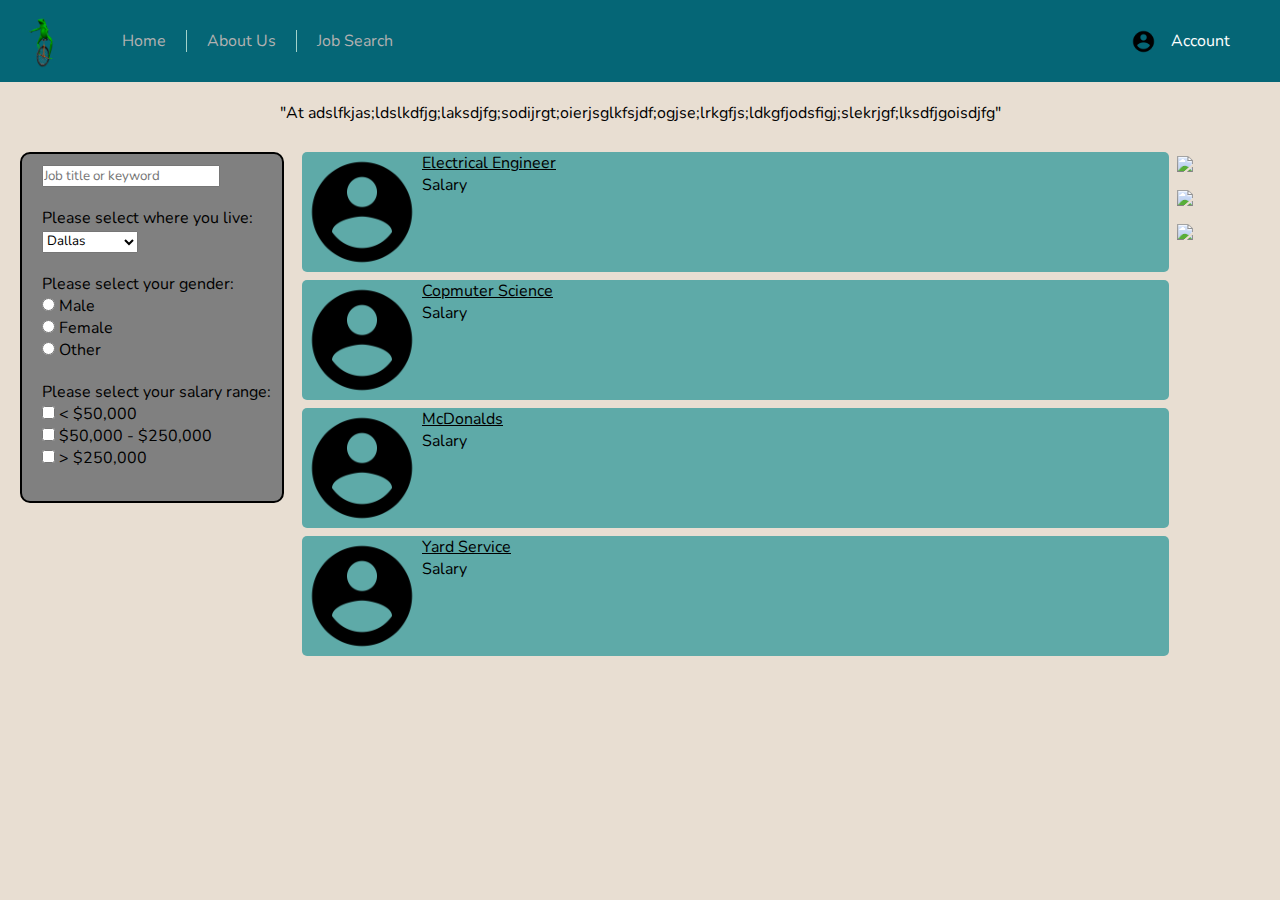
==== HowdyHack_Website/index.html @ cde0ae7b "Add files via upload" ====
<!DOCTYPE html>
<html>
  <head>
    <meta charset="utf-8">
    <meta name="viewport" content="width=device-width, initial-scale=1">
    <link rel="stylesheet" href="styles.css">
    <title>Heatmap Presentation</title>
    <link href="https://fonts.googleapis.com/css2?family=Nunito:ital,wght@1,300&display=swap" rel="stylesheet">
  <body>

    <div class="header-main">
      <div class="menu">
        <ul>
          <li class="logo"><img src="DatBoi.png"></li>
          <li><p>Home</p></li>
          <div class="vertical-line"></div>
          <li><p>About Us</p></li>
          <div class="vertical-line"></div>
          <li><p>Job Search</p></li>
        </ul>
        <ul class="floatright">
          <li><img src="User.png" class="AccountLogo"></li>
          <li><a href="#" class="LogIn">Account</a></li>
        </ul>
      </div>
    </div>

    <div class="body-main">
      <div id="statement">
        <p>"At adslfkjas;ldslkdfjg;laksdjfg;sodijrgt;oierjsglkfsjdf;ogjse;lrkgfjs;ldkgfjodsfigj;slekrjgf;lksdfjgoisdjfg"</p>
      </div>

      <div class="interactives">

        <div class="searchbox">
          <input type="text" placeholder="Job title or keyword">
        </div>

        <div class="dropdown">
          <p>Please select where you live:</p>
          <select name="opt">
            <option value="a">Dallas</option>
            <option value="b">Houston</option>
            <option value="c">San Antonio</option>
          </select>
          <br>
        </div>

        <div class="radiobox">
          <p>Please select your gender:</p>
          <input type="radio" id="male" name="gender" value="male">
          <label for="male">Male</label><br>
          <input type="radio" id="female" name="gender" value="female">
          <label for="female">Female</label><br>
          <input type="radio" id="other" name="gender" value="other">
          <label for="other">Other</label><br>
        </div>

        <div class="checkbox">
          <p>Please select your salary range:</p>
          <input type="checkbox" id="range1" name="range1">
          <label for="range1"> < $50,000</label><br>
          <input type="checkbox" id="range2" name="range2">
          <label for="range2"> $50,000 - $250,000</label><br>
          <input type="checkbox" id="range3" name="range3">
          <label for="range3"> > $250,000</label><br><br>
        </div>
      </div>

      <div class="spacer"></div>

      <div class="job-listings">
          <div class="job">
            <img src="User.png" class="jobImage">
            <a href="#" class="jobTitle">Electrical Engineer</a>
            <p>Salary</p>
          </div>
          <div class="job">
              <img src="User.png" class="jobImage">
            <a href="#" class="jobTitle">Copmuter Science</a>
            <p>Salary</p>
          </div>
          <div class="job">
            <img src="User.png" class="jobImage">
            <a href="#" class="jobTitle">McDonalds</a>
            <p>Salary</p>
          </div>
          <div class="job">
            <img src="User.png" class="jobImage">
            <a href="#" class="jobTitle">Yard Service</a>
            <p>Salary</p>
          </div>
      </div>

      <div class="ads">
        <div class="extra-image">
          <img src="https://via.placeholder.com/150">
        </div>

        <div class="extra-image">
          <img src="https://via.placeholder.com/150">
        </div>

        <div class="extra-image">
          <img src="https://via.placeholder.com/150">
        </div>
      </div>

    </div>


    <!-- <a href="">text</a> to link to website-->
    <!-- adding target="_blank" opens in new tab-->
    <!-- can put a button in hyperlink area-->
    <!-- for images on computer save in file then refrence file name-->
  </body>

</html>
---- HowdyHack_Website/styles.css ----
/* can change font through google font api later using
@import url('');*/

* {
  margin: 0;
  padding: 0;
  font-family: 'Nunito', sans-serif;
}

.header-main{
  width: 100%;
  height: 100%;
  background: #056676;
}

.menu ul{
  display: inline-flex;
  margin: 30px;
}

.menu ul li{
  display: inline-flex;
  list-style: none;
  margin: 0 20px;
  color: #b2b1b1;
  cursor: pointer;
}

.vertical-line {
  border-left: .5px solid #a3d2ca;
}

.AccountLogo{
  width: 25px;
  height: 25px;
  margin-right: -40px;
  margin-top: -1px;
}

.floatright {
  float: right;
}

body {
  background-color: #e8ded2;
}

.logo img{
  width: 80px;
  margin: 0;
  padding: 0;
  margin-left: -48px;
  margin-top: -20px;
  margin-bottom: -20px;
  display: inline-flex;
}

.LogIn {
  top: 30px;
  right: 100px;
  text-decoration: none;
  color: #fff;
}

#statement {
  text-align: center;
  margin-top: 20px;
  margin-bottom: -20px;
}

.interactives {
  margin-left: 20px;
  margin-top: 48px;
  background-color: grey;
  padding-left: 10px;
  border: 2px solid black;
  height: auto;
  width: 250px;
  border-radius: 10px;
  float: left;
  position: relative;
}

.searchbox {
  padding: 10px;
}

.dropdown {
  padding: 10px;
}

.radiobox {
  padding: 10px;
}

.checkbox {
  padding: 10px;
}

.spacer{
  margin-top: 40px;
}

.job-listings{
  margin-left: 10px;
  width: 69%;
  float: left;
}

.job{
  background-color: #5eaaa8;
  height: 120px;
  margin: 8px;
  border-radius: 5px;
}

.jobImage{
  float: left;
  height: 120px;
}

.jobTitle {
  color: black;
}

.ads{
  float: left;
}

.extra-image {
    position: relative;
    margin-top: 12px;
}
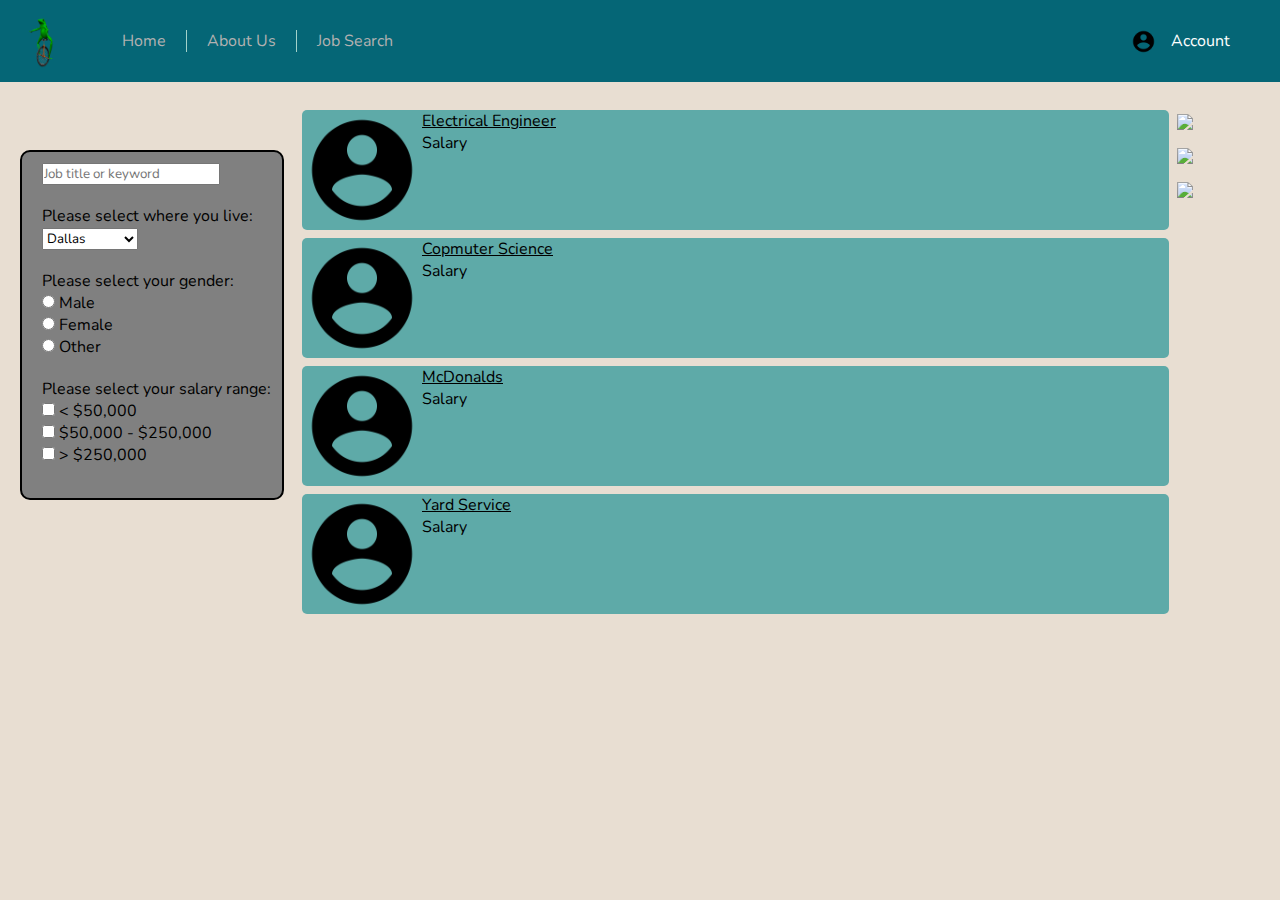
==== commit 43851df3: "Integrated mouse_and_click into dummy website" ====
--- a/HowdyHack_Website/index.html
+++ b/HowdyHack_Website/index.html
@@ -1,5 +1,5 @@
 <!DOCTYPE html>
-<html>
+<html onclick="getClickPosition(event)" onmousemove="showCoords(event)" onmouseout="clearCoor()">
   <head>
     <meta charset="utf-8">
     <meta name="viewport" content="width=device-width, initial-scale=1">
@@ -27,7 +27,8 @@
 
     <div class="body-main">
       <div id="statement">
-        <p>"At adslfkjas;ldslkdfjg;laksdjfg;sodijrgt;oierjsglkfsjdf;ogjse;lrkgfjs;ldkgfjodsfigj;slekrjgf;lksdfjgoisdjfg"</p>
+        <p id="mouse_click"></p>
+        <p id="mouse_move"></p>
       </div>
 
       <div class="interactives">
@@ -108,11 +109,7 @@
 
     </div>
 
-
-    <!-- <a href="">text</a> to link to website-->
-    <!-- adding target="_blank" opens in new tab-->
-    <!-- can put a button in hyperlink area-->
-    <!-- for images on computer save in file then refrence file name-->
+    <script src="js/frontend.js"></script>
   </body>
 
 </html>
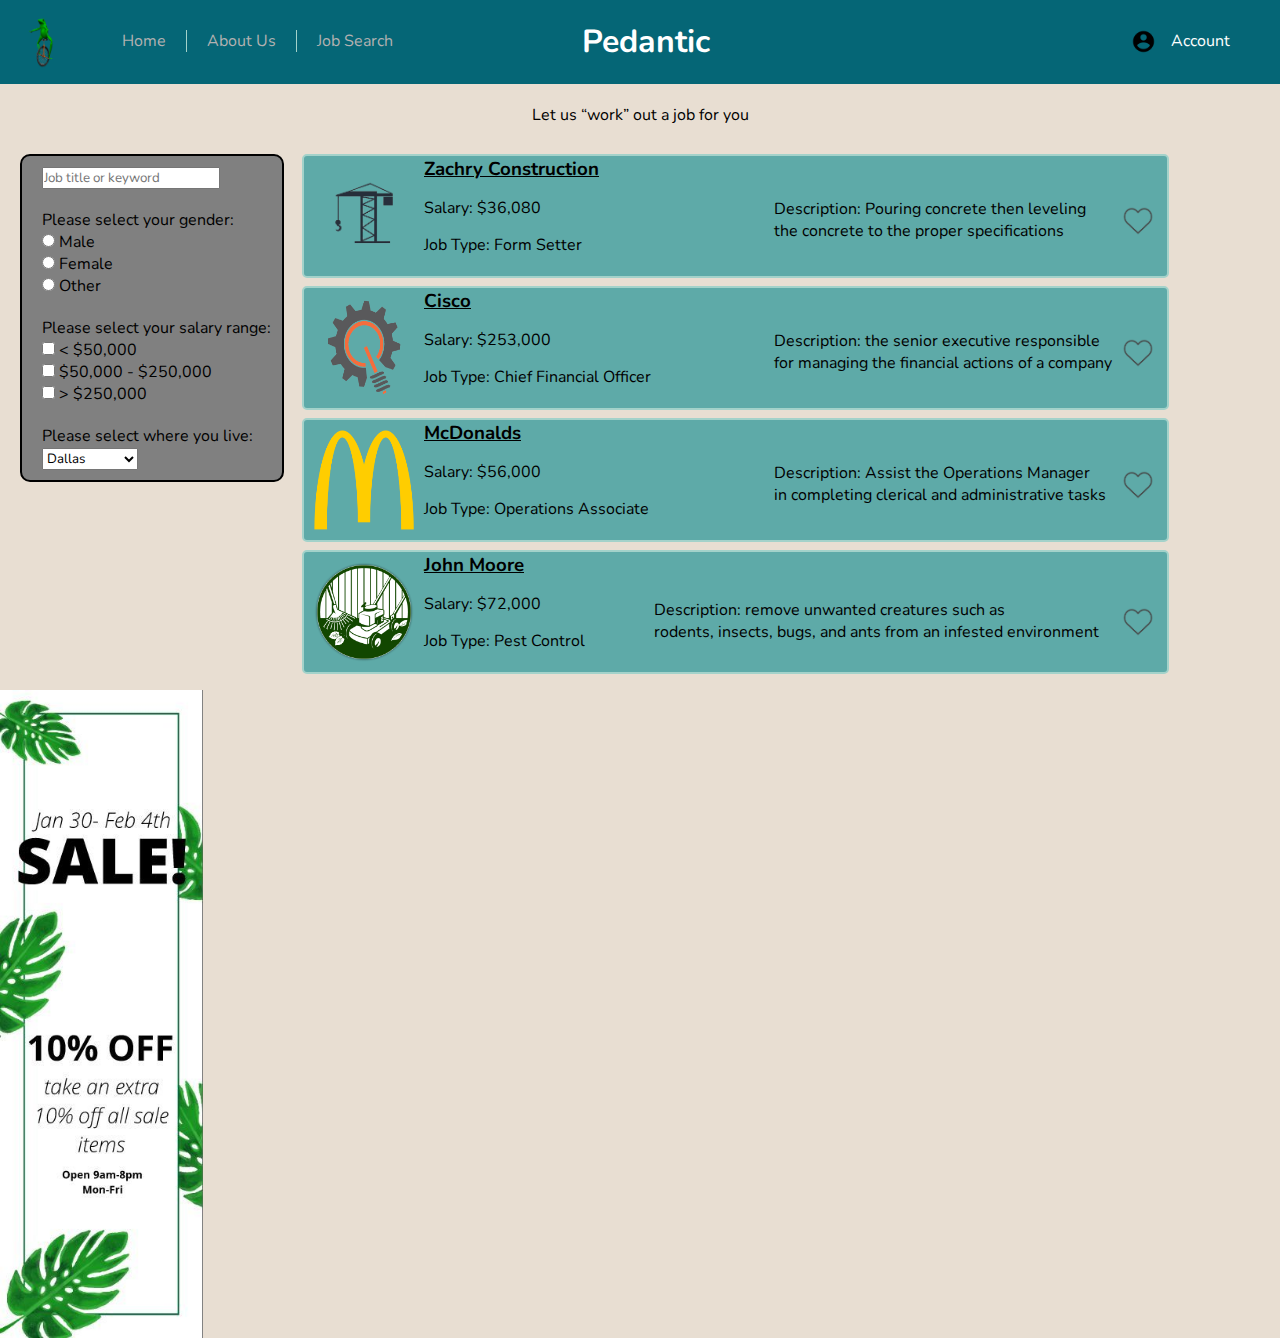
==== commit 325ae42d: "Add files via upload" ====
--- a/HowdyHack_Website/index.html
+++ b/HowdyHack_Website/index.html
@@ -1,11 +1,12 @@
 <!DOCTYPE html>
-<html onclick="getClickPosition(event)" onmousemove="showCoords(event)" onmouseout="clearCoor()">
+<html>
   <head>
     <meta charset="utf-8">
     <meta name="viewport" content="width=device-width, initial-scale=1">
     <link rel="stylesheet" href="styles.css">
     <title>Heatmap Presentation</title>
     <link href="https://fonts.googleapis.com/css2?family=Nunito:ital,wght@1,300&display=swap" rel="stylesheet">
+    <link rel="icon" href="HeatHeader.png">
   <body>
 
     <div class="header-main">
@@ -18,6 +19,11 @@
           <div class="vertical-line"></div>
           <li><p>Job Search</p></li>
         </ul>
+      </div>
+      <div class="menu">
+        <h1 class="company-title">Pedantic</h1>
+      </div>
+      <div class="menu">
         <ul class="floatright">
           <li><img src="User.png" class="AccountLogo"></li>
           <li><a href="#" class="LogIn">Account</a></li>
@@ -27,24 +33,13 @@
 
     <div class="body-main">
       <div id="statement">
-        <p id="mouse_click"></p>
-        <p id="mouse_move"></p>
+        <p>Let us “work” out a job for you</p>
       </div>
 
       <div class="interactives">
 
         <div class="searchbox">
           <input type="text" placeholder="Job title or keyword">
-        </div>
-
-        <div class="dropdown">
-          <p>Please select where you live:</p>
-          <select name="opt">
-            <option value="a">Dallas</option>
-            <option value="b">Houston</option>
-            <option value="c">San Antonio</option>
-          </select>
-          <br>
         </div>
 
         <div class="radiobox">
@@ -64,7 +59,16 @@
           <input type="checkbox" id="range2" name="range2">
           <label for="range2"> $50,000 - $250,000</label><br>
           <input type="checkbox" id="range3" name="range3">
-          <label for="range3"> > $250,000</label><br><br>
+          <label for="range3"> > $250,000</label><br>
+        </div>
+
+        <div class="dropdown">
+          <p>Please select where you live:</p>
+          <select name="opt">
+            <option value="a">Dallas</option>
+            <option value="b">Houston</option>
+            <option value="c">San Antonio</option>
+          </select><br>
         </div>
       </div>
 
@@ -72,44 +76,78 @@
 
       <div class="job-listings">
           <div class="job">
-            <img src="User.png" class="jobImage">
-            <a href="#" class="jobTitle">Electrical Engineer</a>
-            <p>Salary</p>
+            <img src="ConstructionEngineer.png" class="jobImage">
+            <a href="#" class="jobTitle"><h3>Zachry Construction</h3></a>
+            <div class="salary">
+              <p>Salary: $36,080</p>
+            </div>
+            <div class="jobType">
+              <p>Job Type: Form Setter</p>
+            </div>
+            <div class="jobDescription">
+              <p>Description: Pouring concrete then leveling<br>
+                the concrete to the proper specifications</p>
+            </div>
+            <img src="LikeHeart.png" class="likeImage">
           </div>
           <div class="job">
-              <img src="User.png" class="jobImage">
-            <a href="#" class="jobTitle">Copmuter Science</a>
-            <p>Salary</p>
+              <img src="MechanicalEngineer.png" class="jobImage">
+            <a href="#" class="jobTitle"><h3>Cisco</h3></a>
+            <div class="salary">
+              <p>Salary: $253,000</p>
+            </div>
+            <div class="jobType">
+              <p>Job Type: Chief Financial Officer</p>
+            </div>
+            <div class="jobDescription">
+              <p>Description: the senior executive responsible <br>
+                for managing the financial actions of a company</p>
+            </div>
+            <img src="LikeHeart.png" class="likeImage">
           </div>
           <div class="job">
-            <img src="User.png" class="jobImage">
-            <a href="#" class="jobTitle">McDonalds</a>
-            <p>Salary</p>
+            <img src="McDonalds.png" class="jobImage">
+            <a href="#" class="jobTitle"><h3>McDonalds</h3></a>
+            <div class="salary">
+              <p>Salary: $56,000</p>
+            </div>
+            <div class="jobType">
+              <p>Job Type: Operations Associate</p>
+            </div>
+            <div class="jobDescription">
+              <p>Description: Assist the Operations Manager<br>
+                in completing clerical and administrative tasks</p>
+            </div>
+            <img src="LikeHeart.png" class="likeImage">
           </div>
           <div class="job">
-            <img src="User.png" class="jobImage">
-            <a href="#" class="jobTitle">Yard Service</a>
-            <p>Salary</p>
+            <img src="LawnCare.png" class="jobImage">
+            <a href="#" class="jobTitle"><h3>John Moore</h3></a>
+            <div class="salary">
+              <p>Salary: $72,000</p>
+            </div>
+            <div class="jobType">
+              <p>Job Type: Pest Control</p>
+            </div>
+            <div class="jobDescription">
+              <p>Description:  remove unwanted creatures such as <br>
+                rodents, insects, bugs, and ants from an infested environment</p>
+            </div>
+            <img src="LikeHeart.png" class="likeImage">
           </div>
       </div>
 
       <div class="ads">
-        <div class="extra-image">
-          <img src="https://via.placeholder.com/150">
-        </div>
-
-        <div class="extra-image">
-          <img src="https://via.placeholder.com/150">
-        </div>
-
-        <div class="extra-image">
-          <img src="https://via.placeholder.com/150">
-        </div>
+        <img src="BannerAd.jpg" class="ads">
       </div>
 
     </div>
 
-    <script src="js/frontend.js"></script>
+
+    <!-- <a href="">text</a> to link to website-->
+    <!-- adding target="_blank" opens in new tab-->
+    <!-- can put a button in hyperlink area-->
+    <!-- for images on computer save in file then refrence file name-->
   </body>
 
 </html>
--- a/HowdyHack_Website/styles.css
+++ b/HowdyHack_Website/styles.css
@@ -11,6 +11,8 @@
   width: 100%;
   height: 100%;
   background: #056676;
+  display: flex;
+  justify-content: space-between;
 }
 
 .menu ul{
@@ -24,6 +26,12 @@
   margin: 0 20px;
   color: #b2b1b1;
   cursor: pointer;
+}
+
+.company-title{
+  color: white;
+  margin-top: 20px;
+  margin-left: -180px;
 }
 
 .vertical-line {
@@ -112,22 +120,47 @@
   height: 120px;
   margin: 8px;
   border-radius: 5px;
+  border: 2px solid #a3d2ca;
 }
 
 .jobImage{
   float: left;
-  height: 120px;
+  height: 100px;
+  width: 100px;
+  margin: 10px;
+  cursor: pointer;
 }
 
 .jobTitle {
   color: black;
+  display: inline;
+}
+
+.salary{
+  margin: 15px;
+}
+
+.jobType{
+  margin: 15px;
+}
+
+.jobDescription{
+  float: left;
+  margin-left: 350px;
+  margin-top: -73px;
+}
+
+.likeImage{
+  margin-right: 6px;
+  margin-top: -65px;
+  float: right;
+  height: 30px;
+  cursor: pointer;
 }
 
 .ads{
   float: left;
+  margin-top: 4px;
+  height: 72vh;
+  cursor: pointer;
 }
-
-.extra-image {
-    position: relative;
-    margin-top: 12px;
-}
